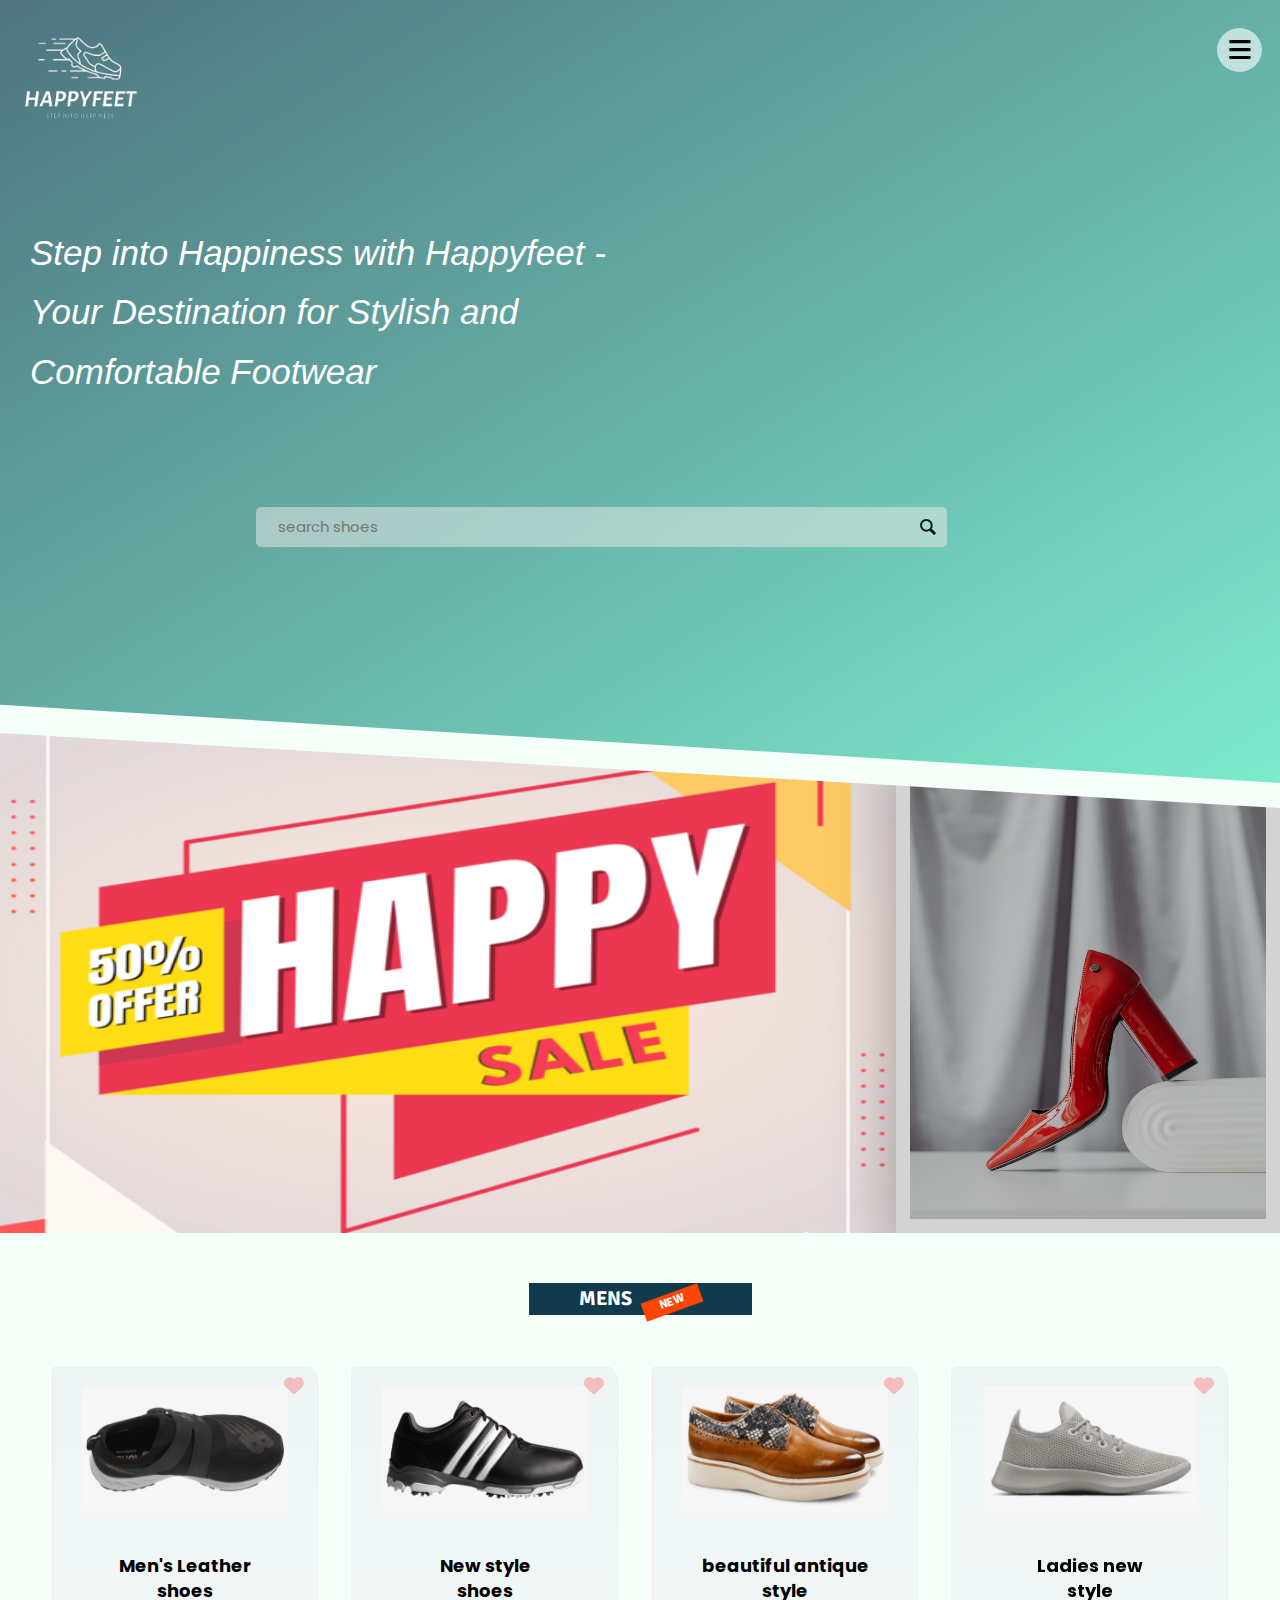
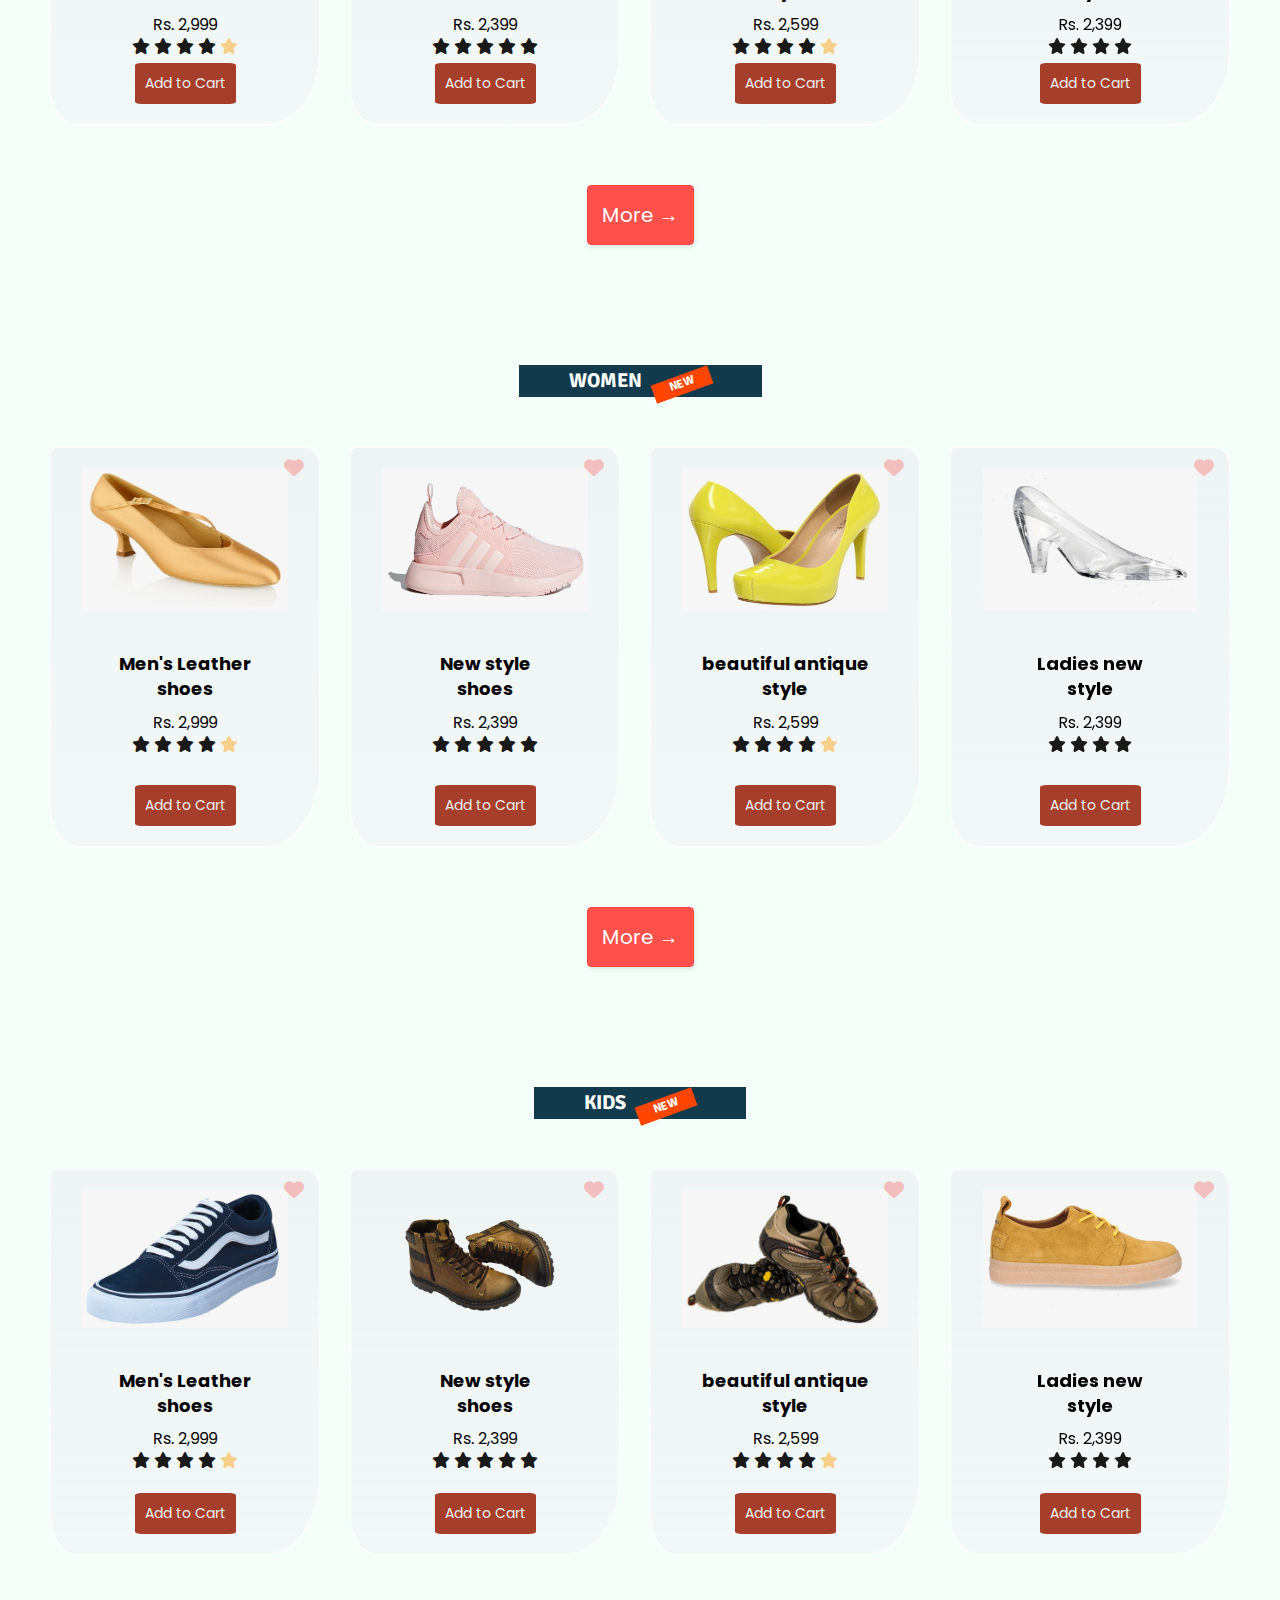
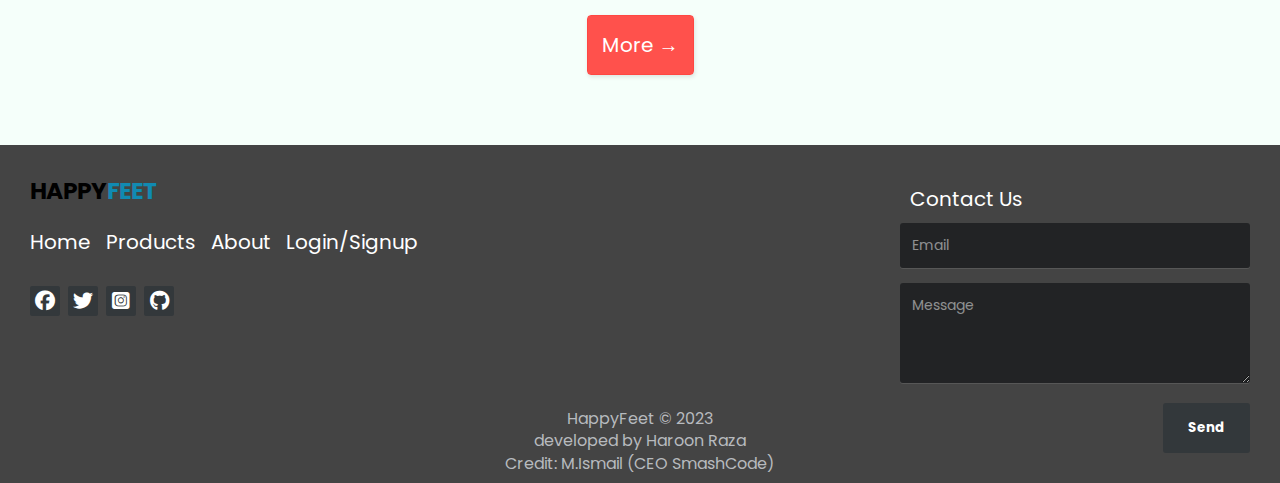
==== index.html @ e6706007 "first commit" ====
<!DOCTYPE html>
<html lang="en">

<head>
    <meta charset="UTF-8">
    <meta http-equiv="X-UA-Compatible" content="IE=edge">
    <meta name="viewport" content="width=device-width, initial-scale=1.0">
    <link rel="preconnect" href="https://fonts.googleapis.com">
    <link rel="preconnect" href="https://fonts.gstatic.com" crossorigin>
    <link
        href="https://fonts.googleapis.com/css2?family=Edu+SA+Beginner:wght@400;500&family=Lato:wght@300;400&family=Raleway:wght@100;200;300;400&family=Roboto:wght@300;400;500&family=Signika:wght@300;400&display=swap"
        rel="stylesheet">
    <link rel="stylesheet" href="https://cdnjs.cloudflare.com/ajax/libs/font-awesome/5.15.3/css/all.min.css" />
    <link rel="stylesheet" href="
    https://cdnjs.cloudflare.com/ajax/libs/font-awesome/6.4.0/css/all.min.css">
    <link rel="shortcut icon" href="images/favicon/favicon.io.png" type="image/x-icon">
    <link rel="stylesheet" href="style/style.css">
    <title>Step into Happiness with Happyfeet</title>
</head>

<body>

    <header class="header">

        <div class="header-1-of-3">
            <img id="logo" src="images/bg/logo.png" alt="">
            <div class="menu-btn">
                <input type="checkbox" id="menu">
                <label for="menu" id="label" class="nav-btn">
                    <i class="fa-solid fa-bars"></i>
                    <i class="fa-solid fa-xmark"></i>

                </label>

                <nav class="menu">
                    <ul>
                        <li><a href="/sub-pages/mens.html">Men</a></li>
                        <li><a href="sub-pages/women.html">Women</a></li>
                        <li><a href="sub-pages/kids.html">Kids</a></li>
                        <li><a href="sub-pages/about.html">About</a></li>
                        <li><a href="#">Contact</a></li>
                        <li><a href="sub-pages/login.html">Login/Signup</a>
                        </li>
                    </ul>
                </nav>

            </div>

        </div>

        <div class="header-2-of-3">
            <h2 class="heading-1">
                Step into Happiness with Happyfeet - Your Destination for Stylish and Comfortable Footwear
            </h2>

        </div>

        <div class="header-3-of-3">
            <form action="#" class="search">
                <input type="text" class="search__input" placeholder="search shoes">
                <button class="search__button">
                    <svg class="search__icon">
                        <use xlink:href="/images/sprite.svg#icon-magnifying-glass"></use>
                    </svg>
                </button>
            </form>
        </div>
        `
    </header>

    <main>
        <section class="featured-shoes">
            <div class="featured-content">
                <img src="images/featured/happysale1.png" alt="">
        <div class="featured-product featured-product-1">
          <div class="featured-product-caption">
         <h3>Womes high heels</h3>
                </div>
         <div class="featured-product-img">               <img src="images/featured/new features (4).jpg" alt="Womes high heels">
                    </div>
    <div class="featured-product-price">                    <del>Rs. 7,599</del>
       <p>Rs. 2,999</p>
                    </div>
     <div class="featured-product-button shop-now">
     <a href="#">shop-now</a>
                    </div>
                </div>

   <div class="featured-product featured-product-2">
                    <div class="featured-product-caption">
                        <h3>happy ladies shoes</h3>
                    </div>
                    <div class="featured-product-img">
                        <img src="images/featured/new features (3).jpg" alt="happy ladies shoes">
                    </div>
                    <div class="featured-product-price">
                        <del>Rs. 3,799</del>
                        <p>Rs. 1,899</p>
                    </div>
                    
                    <div class="featured-product-button shop-now">
                        <a href="#">shop-now</a>
                    </div>
                </div>

                <div class="featured-product featured-product-3 ">
                    <div class="featured-product-caption">
                        <h3>New Mens Cadsual </h3>
                    </div>
                    <div class="featured-product-img">
                        <img src="images/featured/new features (5).jpg" alt="Men's shoes ">
                    </div>
                    <div class="featured-product-price">
                        <del>Rs. 3,799</del>
                        <p>Rs. 1,899</p>
                    </div>
                    
                    <div class="featured-product-button shop-now">
                        <a href="#">shop-now</a>
                    </div>
                </div>

                <div class="featured-product featured-product-4">
                    <div class="featured-product-caption">
                        <h3>Latest kids slider</h3>
                    </div>
                    <div class="featured-product-img">
                        <img src="images/featured/new features (6).jpg" alt="Latest kids slider">
                    </div>
                    <div class="featured-product-price">
                        <del>Rs. 5,549</del>
                        <p>Rs. 2,749</p>
                    </div>
                
                    <div class="featured-product-button shop-now">
                        <a href="#">shop-now</a>
                    </div>
                </div>


                <div class="featured-product featured-product-5">
            <div class="featured-product-caption">
            <h3>Special for women</h3>        
            </div>
                    <div class="featured-product-img">
                        <img src="images/featured/new features.jpg" alt="women special shoes ">
                    </div>
                    <div class="featured-product-price">
                        <del>Rs. 4,369</del>
                        <p>Rs. 3,239
                        </p>
                    </div>
                    
                    <div class="featured-product-button shop-now">
                        <a href="#">shop-now</a>
                    </div>
                </div>

            </div>


            </div>

        </section>
        <!------------------------mens------------------------------>

        <div class="men-shoes category" id="products-start">
            <h2>mens</h2>
            <div class="product-list">
                <div class="product">
                    <input type="checkbox" name="check" id="check1">
                    <label for="check1">
                        <i class="fa-solid fa-heart"></i>
                        <span>add to favourites</span>

                    </label>
                    <div class="product-img">
                        <img src="images/men/men (1).png" alt="Men's Leather shoes ">
                    </div>
                    <div class="product-caption">
                        <h3>Men's Leather <br /> shoes</h3>
                        <p class="price">Rs. 2,999</p>
                        <p class="rating">
                            <i class="fa-solid fa-star"></i>
                            <i class="fa-solid fa-star"></i>
                            <i class="fa-solid fa-star"></i>
                            <i class="fa-solid fa-star"></i>
                            <i class="fa-solid fa-star last-star"></i>
                        </p>
                        <button class="add-to-cart">Add to Cart</button>
                    </div>
                </div>
                <div class="product">
                    <input type="checkbox" name="check" id="check2">
                    <label for="check2">
                        <i class="fa-solid fa-heart"></i>
                        <span>add to favourites</span>
                    </label>
                    <div class="product-img">
                        <img src="images/men/men (2).png" alt="Ladies shoes">
                    </div>
                    <div class="product-caption">
                        <h3>New style <br /> shoes</h3>
                        <p class="price">Rs. 2,399</p>
                        <p class="rating">
                            <i class="fa-solid fa-star"></i>
                            <i class="fa-solid fa-star"></i>
                            <i class="fa-solid fa-star"></i>
                            <i class="fa-solid fa-star"></i>
                            <i class="fa-solid fa-star"></i>
                        </p>
                        <button class="add-to-cart">Add to Cart</button>
                    </div>
                </div>
                <div class="product">
                    <input type="checkbox" name="check" id="check3">
                    <label for="check3">
                        <i class="fa-solid fa-heart"></i>
                        <span>add to favourites</span>
                    </label>
                    <div class="product-img">
                        <img src="images/men/men (3).png" alt="kids shoes">
                    </div>
                    <div class="product-caption">
                        <h3>beautiful antique <br /> style</h3>
                        <p class="price">Rs. 2,599</p>
                        <p class="rating">
                            <i class="fa-solid fa-star"></i>
                            <i class="fa-solid fa-star"></i>
                            <i class="fa-solid fa-star"></i>
                            <i class="fa-solid fa-star"></i>
                            <i class="fa-solid fa-star last-star"></i>
                        </p>
                        <button class="add-to-cart">Add to Cart</button>
                    </div>
                </div>

                <div class="product">
                    <input type="checkbox" name="check" id="check4">
                    <label for="check4">
                        <i class="fa-solid fa-heart"></i>
                        <span>add to favourites</span>
                    </label>
                    <div class="product-img">
                        <img src="images/men/men (12).png" alt="Ladies shoes">
                    </div>
                    <div class="product-caption">
                        <h3>Ladies new <br /> style</h3>
                        <p class="price">Rs. 2,399</p>
                        <p class="rating">
                            <i cladss="fa-solid fa-star"></i>
                            <i class="fa-solid fa-star"></i>
                            <i class="fa-solid fa-star"></i>
                            <i class="fa-solid fa-star"></i>
                            <i class="fa-solid fa-star"></i>
                        </p>
                        <button class="add-to-cart">Add to Cart</button>
                    </div>
                </div>
            </div>
            <button class="shop-now" role="button"><a href="/sub-pages/mens.html">more →</a></button>
        </div>

        <!--Women -->
        <div class="women-shoes category">
            <h2>Women</h2>
            <div class="product-list">
                <div class="product">
                    <input type="checkbox" name="check" id="check1">
                    <label for="check1">
                        <i class="fa-solid fa-heart"></i>
                        <span>add to favourites</span>

                    </label>
                    <div class="product-img">
                        <img src="images/women/women (1).png" alt="Men's Leather shoes ">
                    </div>
                    <div class="product-caption">
                        <h3>Men's Leather <br /> shoes</h3>
                        <p class="price">Rs. 2,999</p>
                        <p class="rating">
                            <i class="fa-solid fa-star"></i>
                            <i class="fa-solid fa-star"></i>
                            <i class="fa-solid fa-star"></i>
                            <i class="fa-solid fa-star"></i>
                            <i class="fa-solid fa-star last-star"></i>
                        </p>
                        <button class="add-to-cart">Add to Cart</button>
                    </div>
                </div>
                <div class="product">
                    <input type="checkbox" name="check" id="check2">
                    <label for="check2">
                        <i class="fa-solid fa-heart"></i>
                        <span>add to favourites</span>
                    </label>
                    <div class="product-img">
                        <img src="images/women/women (4).png" alt="Ladies shoes">
                    </div>
                    <div class="product-caption">
                        <h3>New style <br /> shoes</h3>
                        <p class="price">Rs. 2,399</p>
                        <p class="rating">
                            <i class="fa-solid fa-star"></i>
                            <i class="fa-solid fa-star"></i>
                            <i class="fa-solid fa-star"></i>
                            <i class="fa-solid fa-star"></i>
                            <i class="fa-solid fa-star"></i>
                        </p>
                        <button class="add-to-cart">Add to Cart</button>
                    </div>
                </div>
                <div class="product">
                    <input type="checkbox" name="check" id="check3">
                    <label for="check3">
                        <i class="fa-solid fa-heart"></i>
                        <span>add to favourites</span>
                    </label>
                    <div class="product-img">
                        <img src="images/women/women (10).png" alt="kids shoes">
                    </div>
                    <div class="product-caption">
                        <h3>beautiful antique <br /> style</h3>
                        <p class="price">Rs. 2,599</p>
                        <p class="rating">
                            <i class="fa-solid fa-star"></i>
                            <i class="fa-solid fa-star"></i>
                            <i class="fa-solid fa-star"></i>
                            <i class="fa-solid fa-star"></i>
                            <i class="fa-solid fa-star last-star"></i>
                        </p>
                        <button class="add-to-cart">Add to Cart</button>
                    </div>
                </div>
                <div class="product">
                    <input type="checkbox" name="check" id="check4">
                    <label for="check4">
                        <i class="fa-solid fa-heart"></i>
                        <span>add to favourites</span>
                    </label>
                    <div class="product-img">
                        <img src="images/women/women (12).png" alt="Ladies shoes">
                    </div>
                    <div class="product-caption">
                        <h3>Ladies new <br /> style</h3>
                        <p class="price">Rs. 2,399</p>
                        <p class="rating">
                            <i cladss="fa-solid fa-star"></i>
                            <i class="fa-solid fa-star"></i>
                            <i class="fa-solid fa-star"></i>
                            <i class="fa-solid fa-star"></i>
                            <i class="fa-solid fa-star"></i>
                        </p>
                        <button class="add-to-cart">Add to Cart</button>
                    </div>
                </div>
            </div>

            <button class="shop-now" role="button"> <a href="/sub-pages/women.html">more → </a></button>
        </div>
        <!--KIDS-->

        <div class="kids-shoes category">
            <h2>Kids</h2>
            <div class="product-list">
                <div class="product">
                    <input type="checkbox" name="check" id="check1">
                    <label for="check1">
                        <i class="fa-solid fa-heart"></i>
                        <span>add to favourites</span>

                    </label>
                    <div class="product-img">
                        <img src="images/kids/kids (1).png" alt="Men's Leather shoes ">
                    </div>
                    <div class="product-caption">
                        <h3>Men's Leather <br /> shoes</h3>
                        <p class="price">Rs. 2,999</p>
                        <p class="rating">
                            <i class="fa-solid fa-star"></i>
                            <i class="fa-solid fa-star"></i>
                            <i class="fa-solid fa-star"></i>
                            <i class="fa-solid fa-star"></i>
                            <i class="fa-solid fa-star last-star"></i>
                        </p>
                        <button class="add-to-cart">Add to Cart</button>
                    </div>
                </div>
                <div class="product">
                    <input type="checkbox" name="check" id="check2">
                    <label for="check2">
                        <i class="fa-solid fa-heart"></i>
                        <span>add to favourites</span>
                    </label>
                    <div class="product-img">
                        <img src="images/kids/kids (2).png" alt="Ladies shoes">
                    </div>
                    <div class="product-caption">
                        <h3>New style <br /> shoes</h3>
                        <p class="price">Rs. 2,399</p>
                        <p class="rating">
                            <i class="fa-solid fa-star"></i>
                            <i class="fa-solid fa-star"></i>
                            <i class="fa-solid fa-star"></i>
                            <i class="fa-solid fa-star"></i>
                            <i class="fa-solid fa-star"></i>
                        </p>
                        <button class="add-to-cart">Add to Cart</button>
                    </div>
                </div>
                <div class="product">
                    <input type="checkbox" name="check" id="check3">
                    <label for="check3">
                        <i class="fa-solid fa-heart"></i>
                        <span>add to favourites</span>
                    </label>
                    <div class="product-img">
                        <img src="images/kids/kids (3).png" alt="kids shoes">
                    </div>
                    <div class="product-caption">
                        <h3>beautiful antique <br /> style</h3>
                        <p class="price">Rs. 2,599</p>
                        <p class="rating">
                            <i class="fa-solid fa-star"></i>
                            <i class="fa-solid fa-star"></i>
                            <i class="fa-solid fa-star"></i>
                            <i class="fa-solid fa-star"></i>
                            <i class="fa-solid fa-star last-star"></i>
                        </p>
                        <button class="add-to-cart">Add to Cart</button>
                    </div>
                </div>
                <div class="product">
                    <input type="checkbox" name="check" id="check4">
                    <label for="check4">
                        <i class="fa-solid fa-heart"></i>
                        <span>add to favourites</span>
                    </label>
                    <div class="product-img">
                        <img src="images/kids/kids (5).png" alt="Ladies shoes">
                    </div>
                    <div class="product-caption">
                        <h3>Ladies new <br /> style</h3>
                        <p class="price">Rs. 2,399</p>
                        <p class="rating">
                            <i cladss="fa-solid fa-star"></i>
                            <i class="fa-solid fa-star"></i>
                            <i class="fa-solid fa-star"></i>
                            <i class="fa-solid fa-star"></i>
                            <i class="fa-solid fa-star"></i>
                        </p>
                        <button class="add-to-cart">Add to Cart</button>
                    </div>
                </div>
            </div>
            <button class="shop-now" role="button"> <a href="/sub-pages/kids.html">more →</a> </button>
        </div>
        <!--
        <div id="category">
            <p>Choose category</p>
            <div id="category list">
                <ul>
                    <li id="men">
                        <a href="#">Men</a>
                    </li>

                    <li id="women">
                        <a href="#">Women</a>
                    </li>
                    <li id="kids">
                        <a href="#">Kids</a>
                    </li>
                </ul>
            </div>
        </div>
        <section class="about">
            <h1 class="heading-1">about</h1>
            <p class="about-content"> Lorem ipsum dolor sit amet consectetur adipisicing elit. Sunt illum
                reprehenderit
                voluptates, eligendi, saepe adipisci aliquam nisi facilis perferendis exercitationem hic quibusdam
                molestiae maxime quisquam. Unde sunt omnis ratione officia.</p>

            <figure class="about-fig">
                <img src="images/new/images8.png" alt="">
            </figure>
            </div>
        </section>
    -->
    </main>
    <footer class="footer">

        <div class="footer-left">

            <h3>Happy<span>Feet</span></h3>

            <p class="footer-links">
                <a href="/index.html">Home</a>
                <a href="#products-start">Products</a>
                <a href="/sub-pages/about.html">About</a>
                <a href="/sub-pages/login.html">Login/Signup</a>
            </p>
            <div class="footer-icons">

                <a href="https://www.facebook.com/"><i class="fa-brands fa-facebook"></i></a>
                <a href="https://www.twitter.com/"><i class="fa-brands fa-twitter"></i></a>
                <a href="https://instagram.com/"> <i class="fa-brands fa-square-instagram"></i>
                </a>
                <a href="https://www.github.com/"><i class="fa-brands fa-github"></i></a>
            </div>

            <p class="copyright">
                HappyFeet &copy; 2023 <br> developed by Haroon Raza <br>
                Credit: M.Ismail (CEO SmashCode)
            </p>

        </div>

        <div class="footer-right">

            <p>Contact Us</p>

            <form action="#" method="post">

                <input type="text" name="email" placeholder="Email">
                <textarea name="message" placeholder="Message"></textarea>
                <button>Send</button>

            </form>

        </div>
    </footer>

</body>

</html>
---- style/style.css ----
/*BASE */
     @import url('https://fonts.googleapis.com/css?family=Montserrat:400,500,600,700|Poppins:400,500&display=swap');
     @import url(signup.css);
     @import url(login.css);
     @import url(keyframes.css);


     html {
         font-size: 62.5%;
         line-height: 1.4;
         /*10px = 1rem*/
     }

     @media only screen and (max-width: 56.25em) {
         html {
             font-size: 56.25%
         }
     }

     @media only screen and (max-width: 37.5em) {
         html {
             font-size: 50%;
         }
     }



     :root {
         --color1: rgb(6, 214, 160);
         --color2: rgb(239, 71, 111);
         --color3: rgb(255, 209, 102);
         --color4: rgb(17, 138, 178);
         --color5: rgb(17, 59, 76);
         --color6: rgb(221, 189, 252);
         --color7: rgb(117, 203, 200);


         --grey-light-1: #faf9f9;
         --grey-light-2: #f4f2f2;
         --grey-light-3: #f0eeee;
         --grey-light-4: #ccc;

         --grey-dark-1: #333;
         --grey-dark-2: #777;
         --grey-dark-3: #999;

         --shadow-drak: 0 2rem 6rem rgba(0, 0, 0, 0.3);
         --shadow-light: 0 2rem 4rem rgba(0, 0, 0, 0.06);


     }

     body {
         margin: 0;
         padding: 0;
         box-sizing: border-box;
         font-family: 'lato', sans-serif;
         background-color: mintcream;
     }

     * {
         margin: 0;
         padding: 0;
         box-sizing: inherit;
     }

     /*
     font-family: 'Edu SA Beginner', cursive;
font-family: 'Lato', sans-serif;
font-family: 'Raleway', sans-serif;
font-family: 'Roboto', sans-serif;
font-family: 'Signika', sans-serif;
*/

     /*Header */

     .header {
         position: relative;
         overflow: visible;
         line-height: 1.7;
         height: 87vh;
         display: grid;
         grid-template-rows: 15% 3fr 2fr;
         clip-path: polygon(0 0, 100% 0, 100% 100%, 0 90%);
         min-height: 55rem;
         min-width: fit-content
     }

     .header::before {
         content: "";
         position: absolute;
         top: 0;
         left: 0;
         height: 100%;
         width: 100%;
         background-image: linear-gradient(to right bottom, rgba(7, 58, 76, .7), rgba(6, 214, 160, 0.5)), url(../images/bg/bg1-1.jpg);
         background-repeat: no-repeat;
         background-size: cover;
         background-position-x: left;
         background-position-y: center;
         transition: all .4s;
         z-index: -1;
         animation: bgslide 50s ease-in-out infinite;
         perspective: 1000;
         object-fit: cover;
     }

     .header .header-1-of-3 {
         position: relative;
     }

     .header .header-1-of-3 .menu-btn {
         position: fixed;
         top: 2rem;
         right: 1rem;
         z-index: 100;
         text-align: center;
         padding: .8rem;
         width: 6.1rem;
         height: 6rem;
     }

     .header .header-1-of-3 .menu-btn label.nav-btn {
         height: 100%;
         width: 100%;
         background-color: rgba(255, 255, 255, .6);
         cursor: pointer;
         display: inline-block;
         position: relative;
         border-radius: 50%;
     }

     .header .header-1-of-3 .menu-btn input {
         display: none;
     }

     /*nav*/

     .header-1-of-3 .menu-btn label i.fa-xmark {
         font-size: 2rem;
         position: absolute;
         top: -100rem;
         left: 0;
         transition: all .5s;
     }

     .header-1-of-3 .menu-btn label:hover i.fa-xmark {
         color: brown
     }


     .header-1-of-3 .menu-btn label i.fa-bars {
         font-size: 2.5rem;
         position: absolute;
         top: 50%;
         left: 50%;
         transform: translate(-50%, -50%);
         transition: all .5s;
     }


     .header-1-of-3 .menu-btn input[type="checkbox"]:checked~.menu {
         transform: translateX(0rem);
         opacity: 1;
     }

     .header-1-of-3 .menu-btn input[type="checkbox"]:checked+label i.fa-bars {
         transform: translateX(100rem);
         opacity: 0;
     }

     .header-1-of-3 .menu-btn input[type="checkbox"]:checked~label i.fa-xmark {
         opacity: 1;
         top: 50%;
         left: 50%;
         transform: translate(-50%, -50%);
     }

     .header-1-of-3 .menu {
         width: 20rem;
         position: absolute;
         top: 0rem;
         right: 0rem;
         z-index: -2;
         padding: 6rem 0 2rem 0;
         transform: translatex(100rem);
         transition: all .4s;
         opacity: .3;
         background-color: rgba(0, 0, 0, .25);
     }

     .header-1-of-3 .menu ul {
         list-style: none;
     }

     .header-1-of-3 .menu ul li,
     .header-1-of-3 .menu ul li label {
         width: 100%;
         height: 100%;
         margin-bottom: 1rem;
         transition: all .3s;
     }

     .header-1-of-3 .menu ul li:hover {
         background-color: rgba(255, 209, 102, .5);
         transform: skew(-10deg) scale(1.001);
     }

     .header-1-of-3 .menu ul li a,
     .header-1-of-3 .menu ul li label {
         font: 'lato', "sans-serif";
         font-weight: 100;
         font-size: 2rem;
         display: inline-block;
         width: 100%;
         text-decoration: none;
         color: white;
         cursor: pointer;
     }

     .header-1-of-3 #logo {
         overflow: visible;
         height: 20rem;
         position: absolute;
         top: -2rem;
         left: -2rem;
         transition: all .3s;
     }

     .header-1-of-3 #logo:hover {
         transform: scale(1.04);
     }


     .header .header-2-of-3 {
         display: flex;
         width: 50%;
         justify-content: flex-start;
         align-items: center;
     }


     .header .header-2-of-3 .heading-1 {
         font-style: oblique;
         color: white;
         width: 100%;
         padding-left:
             3rem;
         font-weight: 200;
         font-size: 3.5rem;
         font-family: 'Trebuchet MS', 'Lucida Sans Unicode', 'Lucida Grande', 'Lucida Sans', Arial, sans-serif;
     }

     .header .header-3-of-3 {
         display: flex;
         justify-content: center;
         align-items: flex-start;
         width: 100%;

     }

     .header .header-3-of-3 .search {
         width: 60%;
         display: flex;
         align-items: center;

     }

     .header .header-3-of-3 .search__input {
         color: black;
         font-weight: light;
         font-size: 1.5rem;
         background-color: rgba(240, 234, 232, .50);
         border: 2px solid transparent;
         padding: 0.7rem 2rem;
         border-radius: 5px;
         height: 4rem;
         transition: all 0.2s;
         margin-right: -3.4rem;
         width: 90%;
     }


     .header .header-3-of-3 .search__input:focus,
     .header .header-3-of-3 .search__input:hover {
         outline: none;
         background-color: rgba(244, 242, 242, .65);
     }


     .header .header-3-of-3 .search__button {
         height: 3rem;
         width: 3rem;
         padding: .5rem;
         box-sizing: border-box;
         border: none;
         background-color: inherit;
         cursor: pointer;
     }

     .header .header-3-of-3 .search__button:focus {
         outline: none;
     }

     .header .header-3-of-3 .search__button:active,
     .header .header-3-of-3 .search__button:hover>.search__icon {
         fill: rgba(0, 0, 0, 0.6)
     }

     .header .header-3-of-3 .search__icon {
         height: 100%;
         width: 100%;
         fill: rgba(0, 0, 0, 0.9)
     }

     /**********HEADER MEDIA QUERIES**************/


     @media only screen and (max-width: 60em) {
         .header .header-2-of-3 .heading-1 {
             font-size: 3.2rem;
             padding-left: 2rem;
         }
     }

     @media only screen and (max-width: 56.25em) {
         .header .header-2-of-3 {
             width: 60%;
             padding-top: 2rem;
         }
     }

     @media only screen and (max-width: 50em) {
         .header .header-3-of-3 .search {
             width: 70%;
         }
     }


     @media only screen and (max-width: 37.5em) {

         .header {
             clip-path: polygon(0 0, 100% 0, 100% 100%, 0 94%);

         }

         .header .header-2-of-3 {
             width: 70%;
             padding-top: 2rem;
         }

         .header .header-2-of-3 .heading-1 {
             font-size: 3rem;
             padding-left: 1.5rem;
         }

         .header .header-3-of-3 .search {
             width: 80%;
         }
     }

     @media only screen and (max-width: 22em) {
         .header .header-2-of-3 {
             width: 80%;
             padding-top: 2rem;
         }

         .header .header-2-of-3 .heading-1 {
             font-size: 2.6rem;
             padding-left: 1.5rem;
         }
     }

     /****************MAIN START***********************/


     main {
         background-color: mintcream;
     }

     .featured-content {
         height: 40rem;
         width: 100%;
         clip-path: polygon(0 0, 100% 15%, 100% 100%, 0% 100%);
         margin-top: -5rem;
         position: relative;
         overflow: hidden;
         min-height: 50rem;
     }

     .featured-content img {
         height: 100%;
         width: 70%;
     }


     .featured-content .featured-product {
         align-items: center;
         height: 100%;
         width: 30%;
         border: 1.4rem solid lightgrey;
         overflow: hidden;
         position: absolute;
         right: 0;
         top: 0;
         box-shadow: var(--shadow-drak);
     }
     .featured-content .featured-product .featured-product-caption
     {
        position: absolute;
        color: lightgray;
        height: 30%;
        width: 90%;
        left: 222%;
        top: 20%;
        display: none;
        font-family: fantasy;
        font-size: 2rem;
        transition: all .3s;
     }
     
     .featured-content .featured-product .featured-product-price{
        position: absolute;
        color: lightgray;
        height: 50%;
        width: 90%;
        left: 222%;
        display: none;
        bottom: 0;
        opacity: .6;
        font-family: fantasy;
        font-size: 3rem;
        transition: all .3s;
     }
     
     .featured-content .featured-product .featured-product-button{
        position: absolute;
        width: 40%;
        left: 222%;
        display: none;
        font-size: 2rem;
        transition: all .3s;
     }


     .featured-content .featured-product::before {
         content: "/2192";
         width: 100%;
         height: 100%;
         background-color: rgba(0, 0, 0, .2);
         position: absolute;
         left: 0;
         top: 0;

     }
     .featured-content .featured-product:hover::before {
         background-color: rgba(0, 0, 0, .7);

     }
     .featured-content .featured-product:hover .featured-product-price,
     .featured-content .featured-product:hover .featured-product-caption {
left: 60%;
transform: translateX(-50%);
display: inline-block;

    }
    
    .featured-content .featured-product:hover .featured-product-button{
        display: inline-block;
        left: 25%;
        bottom: 0;
        transform: translateX(-50%);
outline: none;
border: none;
margin: 1rem 0;
padding: 0;

    }
    
    .featured-content .featured-product:hover .featured-product-button a{
        height: 6rem;
        width: 100%;
        margin: auto;
        padding: 5px;
    }


     .featured-content .featured-product-1 {
         animation: feature-slider-1 30s ease-out infinite;

     }

     .featured-content .featured-product-2 {
         opacity: 0;
         transform: translateX(-500rem);
         animation: feature-slider-2 30s ease-out infinite
     }

     .featured-content .featured-product-3 {
         opacity: 0;
         transform: translateX(-500rem);
         animation: feature-slider-3 30s ease-out infinite
     }

     .featured-content .featured-product-4 {
         opacity: 0;
         transform: translateX(-500rem);
         animation: feature-slider-4 30s ease-out infinite
     }

     .featured-content .featured-product-5 {
         opacity: 0;
         transform: translateX(-500rem);
         animation: feature-slider-5 30s ease-out infinite;
     }

     .featured-content .featured-product .featured-product-img {
         height: 100%;
     }

     .featured-content .featured-product .featured-product-img img {
         height: 100%;
         width: 100%;
     }



     @media only screen and (max-width: 37.25em) {
         .featured-content img {
             width: 100%;
         }

         .featured-content .featured-product {
             display: none;
         }
     }

     /************* MEN SHOES*****/

     .category {
         padding: 5rem;
         text-align: center;
     }

     .category h2 {

         color: #fff;
         width: max-content;
         margin: auto;
         padding: 2px 5rem;
         font-size: 2rem;
         margin-bottom: 5rem;
         text-transform: uppercase;
         background-color: var(--color5);
         font-family: 'signika', 'lato', Verdana, Geneva, Tahoma, sans-serif
     }

     .category h2::after {
         margin-left: 10px;
         content: "new";
         font-size: 1.2rem;
         display: inline-block;
         color: white;
         background-color: orangered;
         width: 5.4rem;
         padding: 1px 3px;
         transform: rotate(-20deg);
         transition: all .2s;
         animation: sale 5s ease-in-out infinite;

     }


     .category .product-list {
         display: grid;
         grid-template-columns: repeat(auto-fit, minmax(25rem, 1fr));
         row-gap: 2rem;
         column-gap: 2rem;
     }

     .category .product {

         background-image: linear-gradient(to top, rgba(240, 242, 244, .5), rgba(234, 236, 240, .6));
         margin-bottom: 2rem;
         border: 1px solid white;
         padding: 2rem;
         text-align: center;
         max-height: 40rem;
         min-height: 36rem;
         border-radius: 2% 5% 20% 10%;
         position: relative;
     }

     .category .product [id^="check"] {
         position: absolute;
         top: 1rem;
         left: 1rem;
         width: 2rem;
     }

     .category .product input[type="checkbox"] {
         display: none;
     }

     .category .product:not(:last-child) {
         margin-right: 1rem;
     }

     .category .product-img {
         height: 40%;
         max-height: 28rem;
         max-width: 28rem;
     }


     .category .product-img img {
         height: 100%;
         width: 100%;
     }

     .category .product .product-caption {
         padding-top: 3rem;
         display: flex;
         flex-direction: column;
         justify-content: space-around;
         align-items: center;
     }

     .category .product .fa-heart {
         color: rgba(255, 0, 0, .22);
         width: 3rem;
         height: 3rem;
         font-size: 2rem;
         display: inline-block;
         position: absolute;
         top: 1rem;
         right: 1rem;

     }

     .category .product span {
         color: black;
         width: 10rem;
         font-size: 1.2rem;
         background-color: rgba(255, 208, 92, .5);
         position: absolute;
         border-radius: 5% 20% 40% 10%;
         right: 3.5rem;
         top: 1rem;
         opacity: 0;
     }

     .category .product i.fa-heart:hover+span {
         opacity: .5;
     }

     .category .product [id^="check"]:checked+label .fa-heart {
         color: rgb(255, 71, 66);
     }


     .category .product [id^="check"]:checked+label span {
         opacity: 0;
     }

     .category .product img {
         width: 90%;
         margin-bottom: 1.5rem;
     }

     .category .product h3 {
         font-size: 18px;
         margin: 1rem 0;
     }

     .category .product p.price {
         font-size: 16px;
         color: black
     }

     .category .product p.rating {
         margin: 0 5px;
         font-size: 1.6rem;
         color: rgb(25, 25, 24);
         margin-bottom: 3rem;
     }

     .category .product p i.last-star {
         color: rgba(255, 155, 0, .45);
     }

     .category .add-to-cart {
         position: absolute;
         bottom: 0;
         margin: 2rem auto;
         display: block;
         width: max-content;
         background-color: rgb(165, 62, 42);
         color: #eee;
         border: none;
         padding: 1rem;
         border-radius: 6%;
         font-size: 1.4rem;
         cursor: pointer;
         cursor: pointer;
         transition: all .2s;
     }

     .category .add-to-cart:hover {
         background-color: rgb(205, 30, 10);

     }

     .shop-now {
         border: 1px solid #FF4742;
         border-radius: 4px;
         box-shadow: rgba(0, 0, 0, 0.1) 1px 2px 4px;
         box-sizing: border-box;
         cursor: pointer;
         display: inline-block;
         text-align: center;
         margin: 2rem;
         margin-top: 4rem;
         transform: scale(1);
         transition: all .3s;
         animation: shop-now .8s infinite;
         animation-timing-function: cubic-bezier(1, 0, 0, 1);
     }

     .shop-now a {
         background: rgba(255, 81, 76, 1);
         padding: 1.4rem;
         display: inline-block;
         text-transform: capitalize;
         color: #fff;
         font-size: 2rem;
         text-decoration: none;
     }


     .shop-now a:hover,
     .shop-now a:active {
         background: rgba(255, 111, 106, .1);
         color: #FF4742;
     }

     #back-btn,
     #back-btn2 {
         position: fixed;
         top: 5rem;
         left: 5rem;
         height: 4rem;
         width: 4rem;
         display: flex;
         align-items: center;
         justify-content: center;
         border-radius: 50%;
         z-index: 1000;
         box-shadow: var(--shadow-drak);
         transition: all .3s;
         cursor: pointer;
     }

     #back-btn:hover,
     #back-btn2:hover {
         background-color: rgba(255, 255, 255, .50);
     }

     #back-btn:hover a,
     #back-btn2:hover a {
         color: rgba(0, 0, 0, .4)
     }

     #back-btn a,
     #back-btn2 a {
         padding: 6px 3px;
         color: black;
         font-size: 2rem;
         text-decoration: none;

     }

     #back-btn2 {
         top: 2rem;
         left: 2rem;
     }

     /*********categories MEDIA QUERIES********/


     @media screen and (max-width: 50em) {
         .category .product-list {
             grid-template-columns: repeat(auto-fit, minmax(20rem, 1fr));

         }

         .category .product {
             padding: 1rem;

         }

         .category .product-img {
             margin: 0 auto;
             height: 35%;
             max-height: 24rem;
             max-width: 24rem;

         }

         .category .product .fa-heart {
             width: 2.5rem;
             height: 2.5rem;
             font-size: 1.5rem;
         }
     }

     @media screen and (max-width: 37.5em) {
         .category .product-img .product-caption {
             padding-top: 2rem;
         }
     }


     /******************Target nav****************************/

     .nav-target {
         width: 50%;
         margin: 1rem auto;
         background-color: rgba(25, 25, 24, .1);
         display: flex;
         padding: 1rem;
         justify-content: space-evenly;

     }

     .nav-target a {
         cursor: pointer;
         font-size: 2rem;
         text-decoration: none;
         color: whitesmoke;
     }

     .nav-target a:hover {
         color: black;

     }

     /***********footer******/
     .footer {
         display: flex;
         justify-content: space-between;
         background: #444;
         box-shadow: 0 1px 1px 0 rgba(0, 0, 0, 0.12);
         box-sizing: border-box;
         width: 100%;
         font-size: 2rem;
         text-align: left;
         padding: 3rem;
         overflow: hidden;
         position: relative;
     }

     .footer .footer-left {
         flex-basis: 60%;
     }

     .footer .footer-left h3 {
         text-transform: uppercase;
         transition: all .3s;
     }

     .footer .footer-left h3:hover {
         transform: skewx(-20deg);
     }


     .footer .footer-left h3 span {
         color: var(--color4);
     }

     .footer .footer-links {
         color: #ffffff;
         margin: 2rem 0;
         padding: 0;
     }

     .footer .footer-links a {
         display: inline-block;
         text-decoration: none;
         color: inherit;
         margin-right: 1rem;
     }

     .footer .footer-links a:hover {
         color: var(--color3);
     }

     .footer .copyright {
         position: absolute;
         bottom: 8px;
         text-align: center;
         left: 50%;
         transform: translate(-50%);
         color: rgb(183, 186, 190);
         font-size: 1.6rem;
         font-weight: normal;
         margin: 0;
     }

     .footer .footer-icons {
         margin-top: 3rem;
     }

     .footer .footer-icons a {
         display: inline-block;
         width: 3rem;
         height: 3rem;
         cursor: pointer;
         background-color: #33383b;
         border-radius: 2px;
         font-size: 2rem;
         color: #ffffff;
         text-align: center;
         line-height: 3rem;
         margin-right: 3px;
         margin-bottom: 5px;
     }

     /* Footer Right */

     .footer .footer-right p {
         margin: 1rem;
         color: #ffffff;
     }

     .footer form {
         display: flex;
         flex-direction: column;
         justify-content: center;
         align-items: center;
     }

     .footer form input,
     .footer form textarea {
         display: block;
         border-radius: 3px;
         background-color: rgba(31, 32, 34, .9);
         box-shadow: 0 1px 0 0 rgba(255, 255, 255, 0.1);
         border: none;
         outline: none;
         font-size: 1.4rem;
         font-weight: normal;
         color: #d1d2d2;
         width: 35rem;
         padding: 1.2rem;
     }

     .footer form input {
         margin-bottom: 1.5rem;
     }

     .footer form textarea {
         height: 10rem;
         margin-bottom: 2rem;
     }

     .footer form input:hover,
     .footer form textarea:hover {
         background-color: rgba(25, 25, 25, 1);
     }

     .footer form input::placeholder,
     .footer form textarea::placeholder {
         color: rgba(255, 255, 255, .5);
     }


     .footer form button {
         border-radius: 3px;
         background-color: #33383b;
         color: #ffffff;
         border: none;
         cursor: pointer;
         padding: 1.5rem 2rem;
         font-weight: bold;
         outline: none;
         width: 25%;
         margin: 0 0 0 auto;
     }

     .footer form button:hover {
         color: black;
         background: rgba(255, 255, 255, .8);
     }

     /*********FOOTER MEDIA QUERIES********/
     @media screen and (max-width: 37.5em) {
         .footer {
             flex-direction: column;
             text-align: center;
         }

         .footer .footer-right {
             margin-top: 3rem;
         }

         .fosoter form {
             width: 60%;
             margin: auto;
         }

         .footer form button {
             padding: 1rem;
             margin: auto;
             margin-bottom: 6rem;
         }
     }



     /***************ABOUT****************/
     .section-about {
         display: flex;
         position: relative;
         min-height: 100%;
         height: max-content;
         margin: 2rem;
         margin-left: 4rem;
     }

     .section-about::after {
         content: "";
         height: 100%;
         width: 100%;
         background-image: linear-gradient(to right bottom, rgba(7, 58, 76, .2), rgba(6, 214, 160, .7));
         z-index: -3;
     }

     .section-about .description {
         position: absolute;
         left: 0;
         top: 0;
         width: 100%;
         height: 100%;
         z-index: 10;
         color: white;
         background-color: rgba(0, 0, 0, .45);
         padding: 4rem;
         margin-right: -3rem;

     }

     .section-about .description h1 {
         font-size: 7rem;
         font-family: monospace;
     }

     .section-about .description p {
         padding-top: 1rem;
         line-height: 1.7;
         font-size: 3rem;
         width: 40%;
     }

     .section-about .gallery {
         clip-path: polygon(20% 0, 100% 0%, 100% 100%, 0% 100%);
         position: absolute;
         top: 0;
         background-image: linear-gradient(to right, rgba(255, 255, 255, .5), rgba(6, 214, 160, .7));
         right: 0;
         height: 100%;
         width: 55%;
         background-color: beige;
         display: grid;
         grid-template-columns: repeat(9, minmax(5vw, 1fr));
         grid-template-rows: repeat(9, minmax(5vw, 1fr));
         grid-gap: 1rem;
         grid-template-areas: "item2 item2 item6 item6 item6 item6 item1 item1 item1"
             "item2 item2 item6 item6 item6 item6 item1 item1 item1"
             "item2 item2 item6 item6 item6 item6 item1 item1 item1"
             "item2 item2 item6 item6 item6 item6 item1 item1 item1"
             "item4 item4 item4 item4 item8 item8 item1 item1 item1"
             "item4 item4 item4 item4 item8 item8 item3 item3 item3"
             "item7 item7 item7 item5 item5 item5 item3 item3 item3"
             "item7 item7 item7 item5 item5 item5 item3 item3 item3"
             "item7 item7 item7 item5 item5 item5 item3 item3 item3";

     }

     .gallery-item img {
         height: 100%;
         width: 100%;
     }

     .gallery-item-1 {
         grid-area: item1;
     }

     .gallery-item-2 {
         grid-area: item2;

     }

     .gallery-item-3 {
         grid-area: item3;

     }

     .gallery-item-4 {
         grid-area: item4;

     }

     .gallery-item-5 {
         grid-area: item5;

     }

     .gallery-item-6 {
         grid-area: item6;

     }

     .gallery-item-7 {
         grid-area: item7;
     }

     .gallery-item-8 {
         grid-area: item8;
     }

     @media only screen and (max-width:75em) {


         .section-about .description p {
             width: 48%;
             font-size: 2.6rem;
         }
     }

     @media only screen and (max-width:50em) {
         .section-about .description {
             width: 100%;
             text-align: center;
             padding: 3rem 2rem;
             background-color: rgba(0, 0, 0, .6);
         }

         .section-about .gallery {
             width: 100%;
             clip-path: polygon(0% 0, 100% 0%, 100% 100%, 0% 100%);
         }

         .section-about .description h1 {
             font-size: 5rem;
         }

         .section-about .description p {
             margin: 0 auto;
             width: 80%;
             font-size: 2.4rem;
         }

     }

     @media only screen and (max-width:37.5em) {
         .section-about {
             margin: 1rem;
             margin-left: 2rem;
         }

         .section-about .description {
             padding: 2rem;
         }

         .section-about .description h1 {
             font-size: 4rem;
         }

         .section-about .gallery {
             grid-template-columns: repeat(9, minmax(5vw, 1fr));
             grid-template-rows: repeat(9, minmax(5vw, 1fr));

         }

         .section-about .description p {
             width: 90%;
             font-size: 2.5rem;
         }
     }

     @media only screen and (max-width:20em) {
         .section-about .description {
             padding: 1rem;
         }

         .section-about .description p {
             width: 100%;
             padding: 5px;
             font-size: 2rem;
         }

     }

     @media only screen and (max-width:14em) {
         .section-about .description p {
             font-size: 1.4rem;
         }
     }
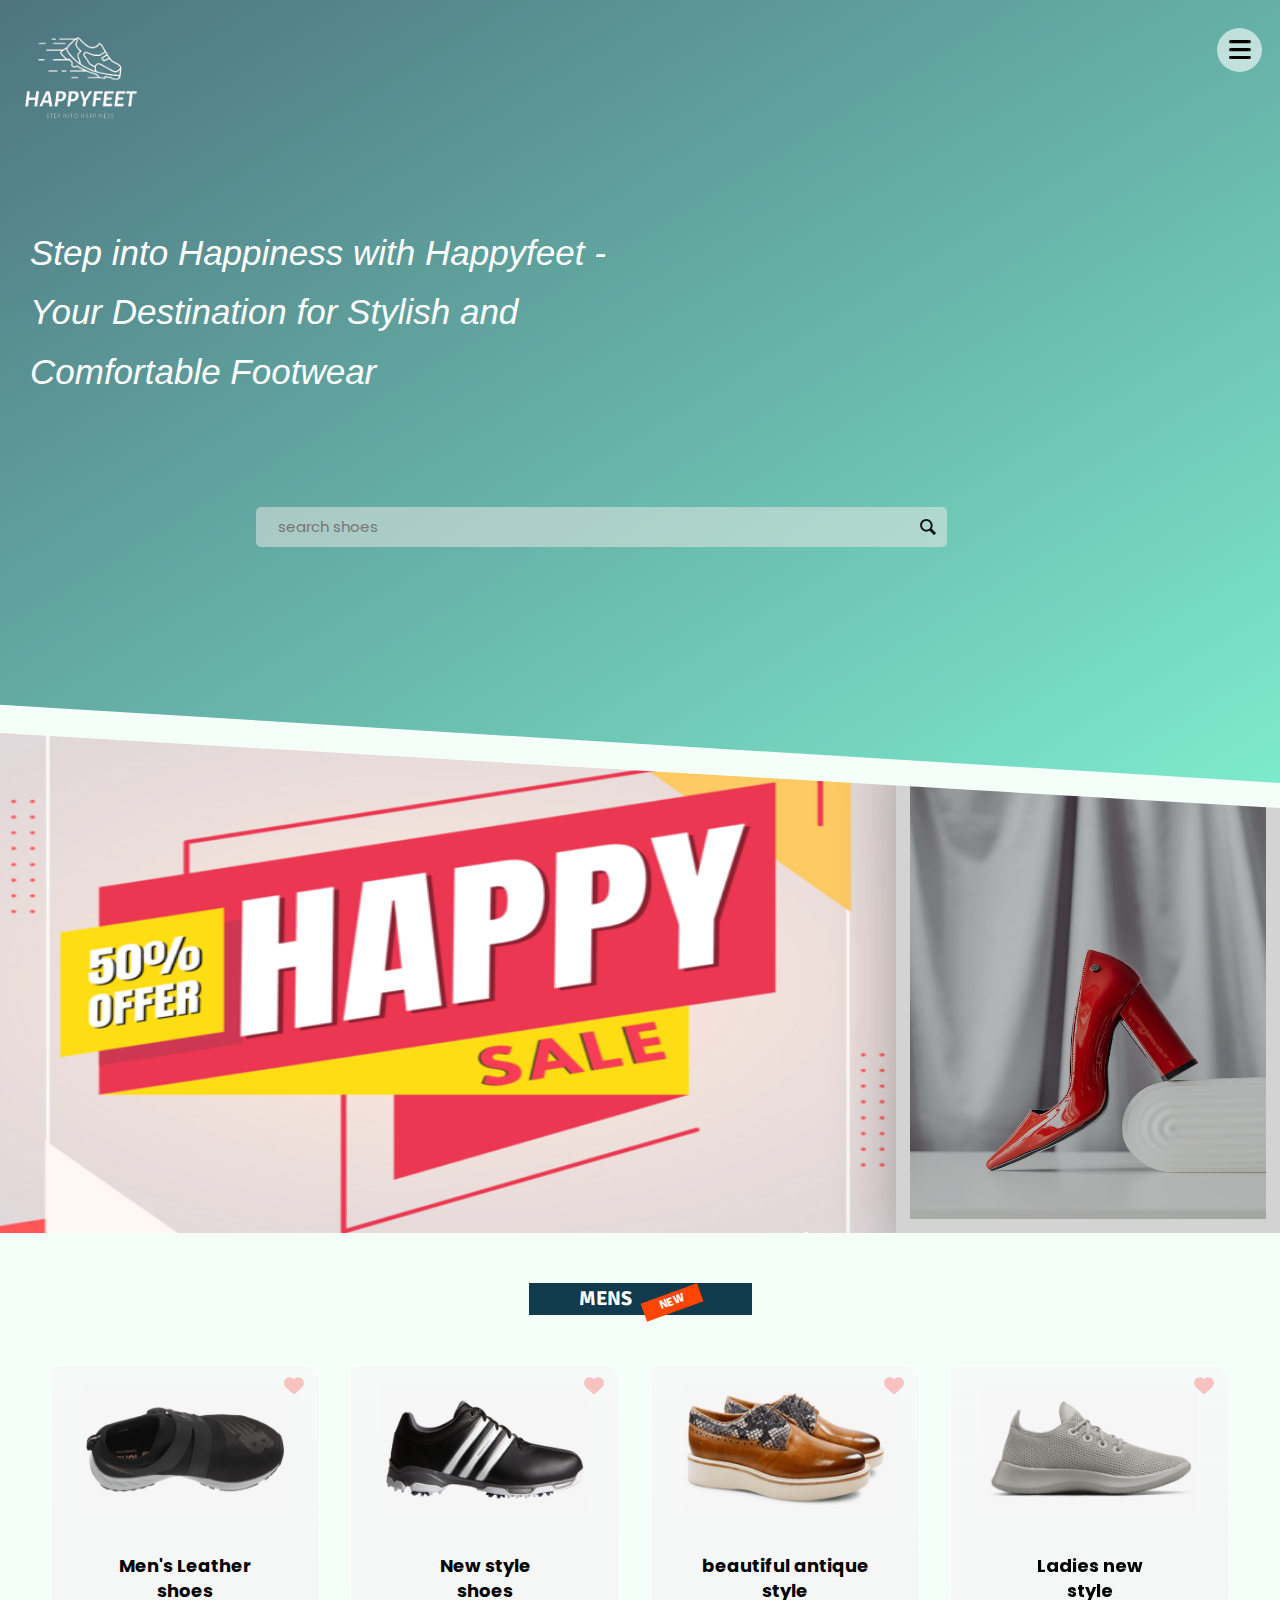
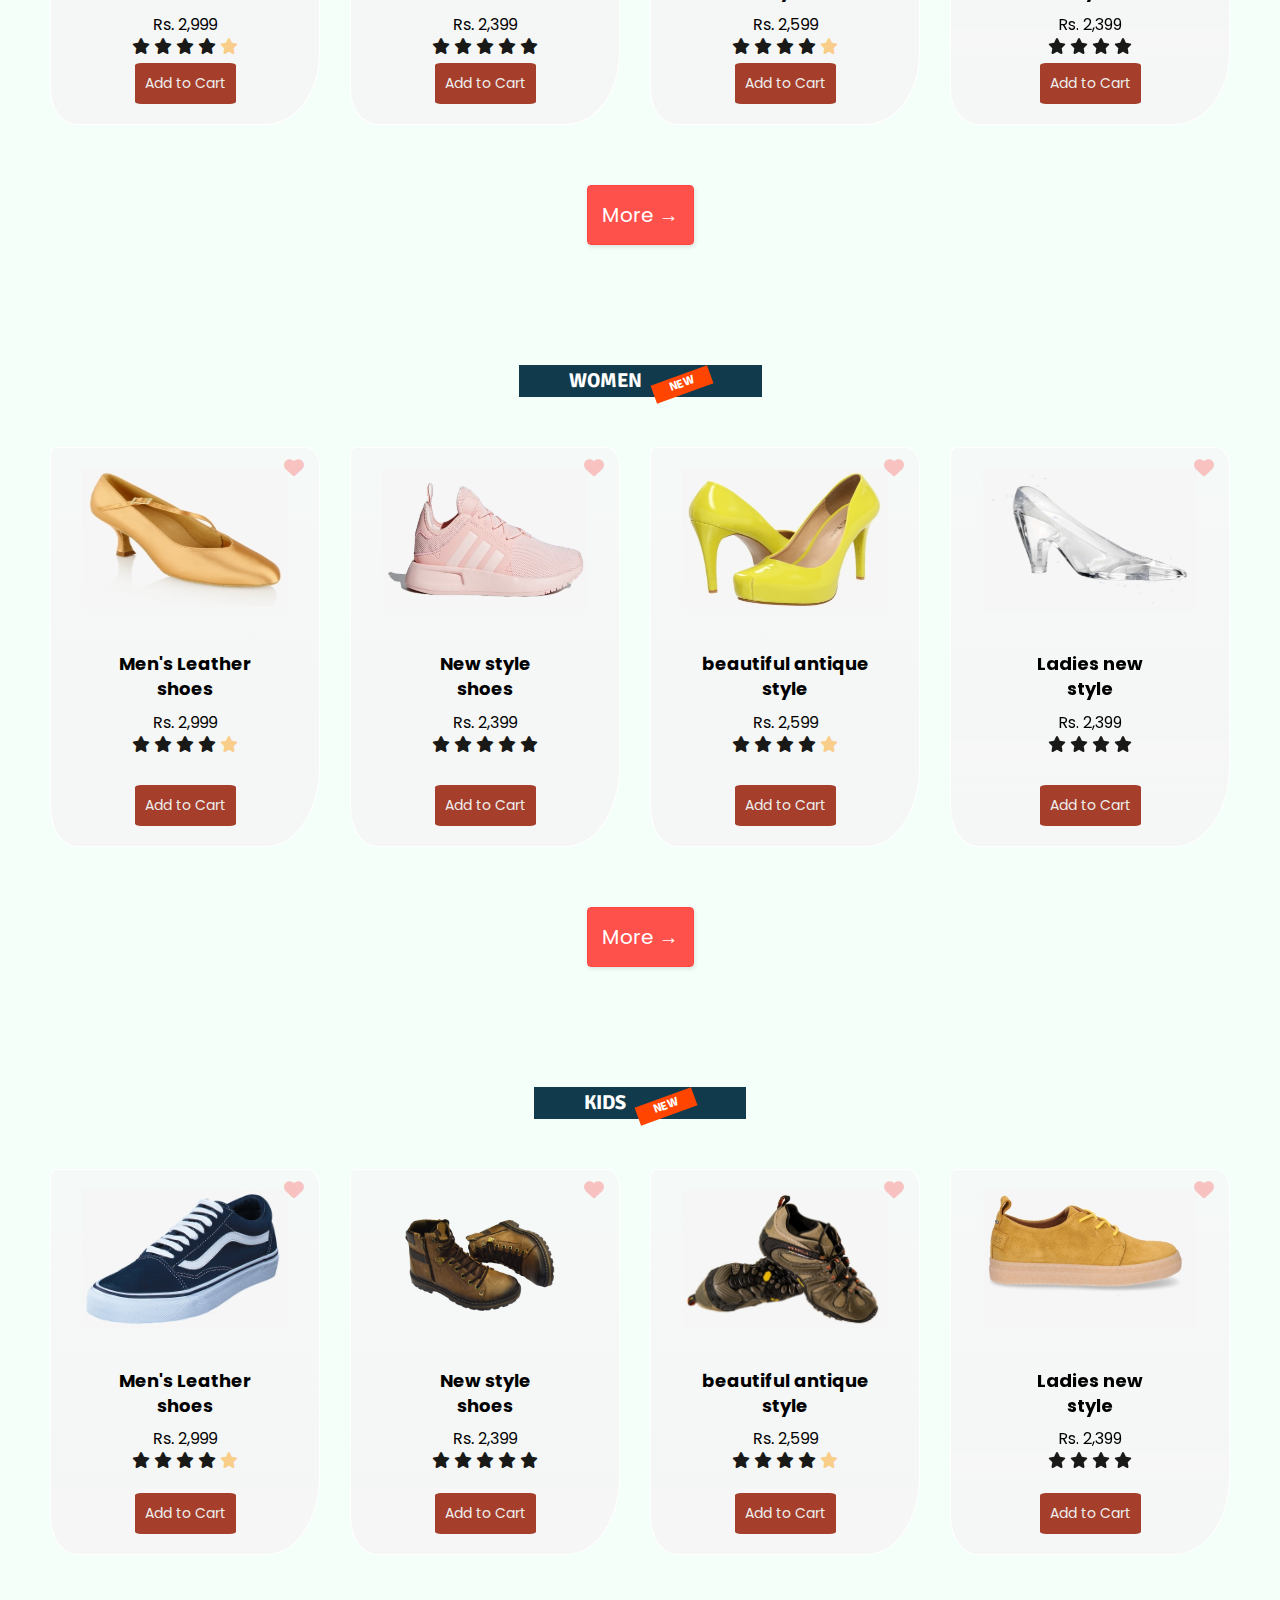
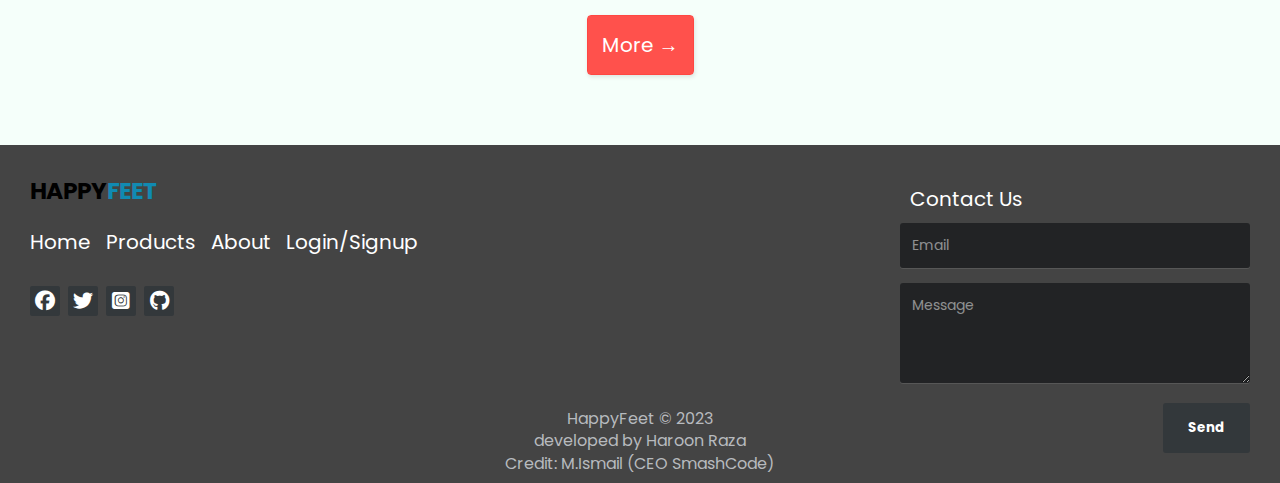
==== commit 781f5ef4: "updated bugs 7/11/23" ====
--- a/index.html
+++ b/index.html
@@ -34,12 +34,12 @@
 
                 <nav class="menu">
                     <ul>
-                        <li><a href="/sub-pages/mens.html">Men</a></li>
-                        <li><a href="sub-pages/women.html">Women</a></li>
-                        <li><a href="sub-pages/kids.html">Kids</a></li>
-                        <li><a href="sub-pages/about.html">About</a></li>
+                        <li><a href="/sub-pages/mens/index.html">Men</a></li>
+                        <li><a href="sub-pages/women/index.html">Women</a></li>
+                        <li><a href="sub-pages/kids/index.html">Kids</a></li>
+                        <li><a href="sub-pages/about/index.html">About</a></li>
                         <li><a href="#">Contact</a></li>
-                        <li><a href="sub-pages/login.html">Login/Signup</a>
+                        <li><a href="sub-pages/login/index.html">Login/Signup</a>
                         </li>
                     </ul>
                 </nav>
@@ -72,21 +72,22 @@
         <section class="featured-shoes">
             <div class="featured-content">
                 <img src="images/featured/happysale1.png" alt="">
-        <div class="featured-product featured-product-1">
-          <div class="featured-product-caption">
-         <h3>Womes high heels</h3>
-                </div>
-         <div class="featured-product-img">               <img src="images/featured/new features (4).jpg" alt="Womes high heels">
-                    </div>
-    <div class="featured-product-price">                    <del>Rs. 7,599</del>
-       <p>Rs. 2,999</p>
-                    </div>
-     <div class="featured-product-button shop-now">
-     <a href="#">shop-now</a>
-                    </div>
-                </div>
-
-   <div class="featured-product featured-product-2">
+                <div class="featured-product featured-product-1">
+                    <div class="featured-product-caption">
+                        <h3>Womes high heels</h3>
+                    </div>
+                    <div class="featured-product-img"> <img src="images/featured/new features (4).jpg"
+                            alt="Womes high heels">
+                    </div>
+                    <div class="featured-product-price"> <del>Rs. 7,599</del>
+                        <p>Rs. 2,999</p>
+                    </div>
+                    <div class="featured-product-button shop-now">
+                        <a href="#">shop-now</a>
+                    </div>
+                </div>
+
+                <div class="featured-product featured-product-2">
                     <div class="featured-product-caption">
                         <h3>happy ladies shoes</h3>
                     </div>
@@ -97,7 +98,7 @@
                         <del>Rs. 3,799</del>
                         <p>Rs. 1,899</p>
                     </div>
-                    
+
                     <div class="featured-product-button shop-now">
                         <a href="#">shop-now</a>
                     </div>
@@ -114,7 +115,7 @@
                         <del>Rs. 3,799</del>
                         <p>Rs. 1,899</p>
                     </div>
-                    
+
                     <div class="featured-product-button shop-now">
                         <a href="#">shop-now</a>
                     </div>
@@ -131,7 +132,7 @@
                         <del>Rs. 5,549</del>
                         <p>Rs. 2,749</p>
                     </div>
-                
+
                     <div class="featured-product-button shop-now">
                         <a href="#">shop-now</a>
                     </div>
@@ -139,9 +140,9 @@
 
 
                 <div class="featured-product featured-product-5">
-            <div class="featured-product-caption">
-            <h3>Special for women</h3>        
-            </div>
+                    <div class="featured-product-caption">
+                        <h3>Special for women</h3>
+                    </div>
                     <div class="featured-product-img">
                         <img src="images/featured/new features.jpg" alt="women special shoes ">
                     </div>
@@ -150,7 +151,7 @@
                         <p>Rs. 3,239
                         </p>
                     </div>
-                    
+
                     <div class="featured-product-button shop-now">
                         <a href="#">shop-now</a>
                     </div>
@@ -258,7 +259,7 @@
                     </div>
                 </div>
             </div>
-            <button class="shop-now" role="button"><a href="/sub-pages/mens.html">more →</a></button>
+            <button class="shop-now" role="button"><a href="/sub-pages/mens/index.html">more →</a></button>
         </div>
 
         <!--Women -->
@@ -266,8 +267,8 @@
             <h2>Women</h2>
             <div class="product-list">
                 <div class="product">
-                    <input type="checkbox" name="check" id="check1">
-                    <label for="check1">
+                    <input type="checkbox" name="check" id="check11">
+                    <label for="check11">
                         <i class="fa-solid fa-heart"></i>
                         <span>add to favourites</span>
 
@@ -289,8 +290,8 @@
                     </div>
                 </div>
                 <div class="product">
-                    <input type="checkbox" name="check" id="check2">
-                    <label for="check2">
+                    <input type="checkbox" name="check" id="check12">
+                    <label for="check12">
                         <i class="fa-solid fa-heart"></i>
                         <span>add to favourites</span>
                     </label>
@@ -311,8 +312,8 @@
                     </div>
                 </div>
                 <div class="product">
-                    <input type="checkbox" name="check" id="check3">
-                    <label for="check3">
+                    <input type="checkbox" name="check" id="check13">
+                    <label for="check13">
                         <i class="fa-solid fa-heart"></i>
                         <span>add to favourites</span>
                     </label>
@@ -333,8 +334,8 @@
                     </div>
                 </div>
                 <div class="product">
-                    <input type="checkbox" name="check" id="check4">
-                    <label for="check4">
+                    <input type="checkbox" name="check" id="check14">
+                    <label for="check14">
                         <i class="fa-solid fa-heart"></i>
                         <span>add to favourites</span>
                     </label>
@@ -356,7 +357,7 @@
                 </div>
             </div>
 
-            <button class="shop-now" role="button"> <a href="/sub-pages/women.html">more → </a></button>
+            <button class="shop-now" role="button"> <a href="/sub-pages/women/index.html">more → </a></button>
         </div>
         <!--KIDS-->
 
@@ -364,8 +365,8 @@
             <h2>Kids</h2>
             <div class="product-list">
                 <div class="product">
-                    <input type="checkbox" name="check" id="check1">
-                    <label for="check1">
+                    <input type="checkbox" name="check" id="check21">
+                    <label for="check21">
                         <i class="fa-solid fa-heart"></i>
                         <span>add to favourites</span>
 
@@ -387,8 +388,8 @@
                     </div>
                 </div>
                 <div class="product">
-                    <input type="checkbox" name="check" id="check2">
-                    <label for="check2">
+                    <input type="checkbox" name="check" id="check22">
+                    <label for="check22">
                         <i class="fa-solid fa-heart"></i>
                         <span>add to favourites</span>
                     </label>
@@ -409,8 +410,8 @@
                     </div>
                 </div>
                 <div class="product">
-                    <input type="checkbox" name="check" id="check3">
-                    <label for="check3">
+                    <input type="checkbox" name="check" id="check23">
+                    <label for="check23">
                         <i class="fa-solid fa-heart"></i>
                         <span>add to favourites</span>
                     </label>
@@ -431,8 +432,8 @@
                     </div>
                 </div>
                 <div class="product">
-                    <input type="checkbox" name="check" id="check4">
-                    <label for="check4">
+                    <input type="checkbox" name="check" id="check24">
+                    <label for="check24">
                         <i class="fa-solid fa-heart"></i>
                         <span>add to favourites</span>
                     </label>
@@ -453,7 +454,7 @@
                     </div>
                 </div>
             </div>
-            <button class="shop-now" role="button"> <a href="/sub-pages/kids.html">more →</a> </button>
+            <button class="shop-now" role="button"> <a href="/sub-pages/kids/index.html">more →</a> </button>
         </div>
         <!--
         <div id="category">
@@ -496,8 +497,8 @@
             <p class="footer-links">
                 <a href="/index.html">Home</a>
                 <a href="#products-start">Products</a>
-                <a href="/sub-pages/about.html">About</a>
-                <a href="/sub-pages/login.html">Login/Signup</a>
+                <a href="/sub-pages/about/index.html">About</a>
+                <a href="/sub-pages/login/index.html">Login/Signup</a>
             </p>
             <div class="footer-icons">
 
--- a/style/style.css
+++ b/style/style.css
@@ -417,11 +417,12 @@
         font-family: fantasy;
         font-size: 2rem;
         transition: all .3s;
+        z-index: 14
      }
      
      .featured-content .featured-product .featured-product-price{
         position: absolute;
-        color: lightgray;
+        color: white;
         height: 50%;
         width: 90%;
         left: 222%;
@@ -430,6 +431,7 @@
         opacity: .6;
         font-family: fantasy;
         font-size: 3rem;
+        z-index: 14;
         transition: all .3s;
      }
      
@@ -438,6 +440,7 @@
         width: 40%;
         left: 222%;
         display: none;
+        z-index: 14;
         font-size: 2rem;
         transition: all .3s;
      }
@@ -451,10 +454,11 @@
          position: absolute;
          left: 0;
          top: 0;
+         z-index: 12
 
      }
      .featured-content .featured-product:hover::before {
-         background-color: rgba(0, 0, 0, .7);
+         background-color: rgba(0, 0, 0, .8);
 
      }
      .featured-content .featured-product:hover .featured-product-price,
@@ -462,6 +466,7 @@
 left: 60%;
 transform: translateX(-50%);
 display: inline-block;
+font-weight: 700;
 
     }
     
@@ -580,7 +585,7 @@
 
      .category .product {
 
-         background-image: linear-gradient(to top, rgba(240, 242, 244, .5), rgba(234, 236, 240, .6));
+         background-image: linear-gradient(to top, rgba(245, 245, 245, .9), rgba(245, 245, 245, .6));
          margin-bottom: 2rem;
          border: 1px solid white;
          padding: 2rem;
@@ -635,6 +640,7 @@
          position: absolute;
          top: 1rem;
          right: 1rem;
+         z-index: 10
 
      }
 
@@ -646,8 +652,9 @@
          position: absolute;
          border-radius: 5% 20% 40% 10%;
          right: 3.5rem;
-         top: 1rem;
+         top: -1rem;
          opacity: 0;
+         z-index: 20
      }
 
      .category .product i.fa-heart:hover+span {
